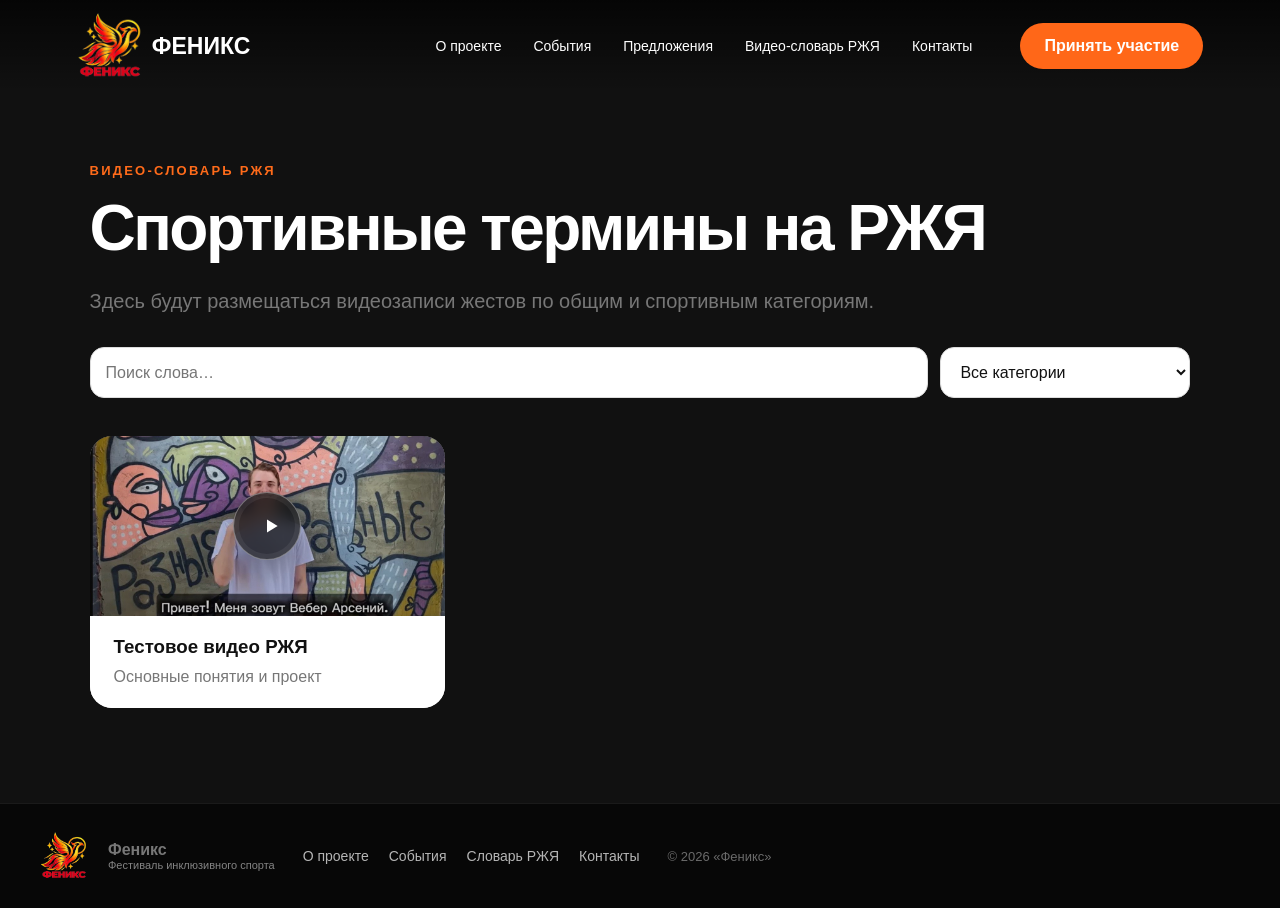
==== dictionary.html @ 5c10ca2c "Add files via upload" ====
<!doctype html>
<html lang="ru">
<head>
  <meta charset="utf-8">
  <meta name="viewport" content="width=device-width,initial-scale=1">
  <meta name="theme-color" content="#080808">
  <title>Феникс — фестиваль инклюзивного спорта</title>
  <link rel="stylesheet" href="styles.css">
</head>
<body>
<header class="site-header">
  <a class="brand" href="index.html">
    <img src="logo-phoenix.png" alt="Феникс">
    <strong>ФЕНИКС</strong>
  </a>

  <nav id="nav">
    <a href="index.html#about">О проекте</a>
    <a href="index.html#events">События</a>
    <a href="index.html#training">Предложения</a>
    <a href="#dictionary">Видео-словарь РЖЯ</a>
    <a href="index.html#contacts">Контакты</a>
  </nav>

  <a class="header-cta" href="index.html#events">Принять участие</a>
  <button id="menu" class="menu" aria-label="Меню" aria-expanded="false">☰</button>
</header>

<main id="top">
  <section id="dictionary" class="section dictionary">
    <p class="eyebrow">ВИДЕО-СЛОВАРЬ РЖЯ</p><h2>Спортивные термины на РЖЯ</h2>
    <p class="intro">Здесь будут размещаться видеозаписи жестов по общим и спортивным категориям.</p>
    <div class="filters"><input id="search" placeholder="Поиск слова…"><select id="cat"><option value="all">Все категории</option><option value="concepts">Основные понятия и проект</option><option value="questions">Вопросы, время и информация</option><option value="festival">Фестиваль, церемонии и награждение</option><option value="communication">Общение и бытовые ситуации</option><option value="team">Команда и участники</option><option value="navigation">Навигация, помещения и экипировка</option><option value="documents">Документы и правила</option><option value="competition">Соревнования и судейство</option><option value="media">Медиа</option><option value="actions">Общие спортивные действия</option><option value="basketball">Баскетбол</option><option value="volleyball">Волейбол</option><option value="football">Футбол / Футзал</option><option value="bowling">Боулинг</option><option value="flag">Знамя</option><option value="tabletennis">Настольный теннис</option><option value="lapta">Русская лапта</option><option value="chess">Шахматы</option><option value="checkers">Шашки</option></select></div>
    <div class="words">
      <article class="vk-word-card" data-word="тест видео ржя" data-cat="concepts">
        <button class="video vk-video-button has-poster"
                type="button"
                data-vk-owner="192439762"
                data-vk-video="456239210"
                aria-label="Открыть видео РЖЯ">
          <img src="vk-video-poster.jpg" alt="" class="video-poster" loading="lazy">
          <span class="video-poster-shade"></span>
          <span class="poster-play" aria-hidden="true"><svg viewBox="0 0 24 24"><path d="M9 7.2v9.6L17 12 9 7.2Z"/></svg></span>
        </button>
        <div class="word-card-body">
          <h3>Тестовое видео РЖЯ</h3>
          <p>Основные понятия и проект</p>
        </div>
      </article>
    </div>

    <div class="video-modal" id="videoModal" hidden>
      <div class="video-modal-backdrop" data-close-video></div>
      <div class="video-modal-card">
        <button class="video-close" type="button" data-close-video aria-label="Закрыть">×</button>
        <div class="video-frame-wrap" id="videoFrameWrap"></div>
        <a class="vk-external" id="vkExternal" href="#" target="_blank" rel="noopener">Открыть видео во VK →</a>
      </div>
    </div>
  </section>


</main>


<footer class="site-footer">
  <div class="footer-inner">
    <a class="footer-brand" href="index.html" aria-label="Феникс — наверх">
      <img src="logo-phoenix.png" alt="Феникс">
      <span><strong>Феникс</strong><small>Фестиваль инклюзивного спорта</small></span>
    </a>
    <nav class="footer-nav" aria-label="Навигация в подвале">
      <a href="index.html#about">О проекте</a>
      <a href="index.html#events">События</a>
      <a href="#dictionary">Словарь РЖЯ</a>
      <a href="index.html#contacts">Контакты</a>
    </nav>
    <p class="footer-copy">© 2026 «Феникс»</p>
  </div>
</footer>


<script src="script.js"></script>


</body>
</html>
---- styles.css ----
*{box-sizing:border-box}html{scroll-behavior:smooth}body{margin:0;font-family:Arial,Helvetica,sans-serif;background:#090909;color:#fff}a{color:inherit;text-decoration:none}button,input,select{font:inherit}
.site-header{position:absolute;z-index:20;top:0;left:0;right:0;height:92px;padding:0 6%;display:flex;align-items:center;gap:30px;background:linear-gradient(180deg,rgba(0,0,0,.7),transparent)}
.brand{display:flex;align-items:center;gap:9px;font-size:23px}.brand img{width:66px;height:66px;object-fit:contain}nav{margin-left:auto;display:flex;gap:32px;font-size:14px}nav a:hover{color:#ff6b1a}.header-cta{margin-left:18px;border:0;background:#ff6718;color:#fff;border-radius:999px;padding:14px 24px;font-weight:850}.menu{display:none;border:0;background:transparent;color:#fff;font-size:30px}
.hero{min-height:100vh;position:relative;padding:125px 6% 150px;background:url('https://images.unsplash.com/photo-1546519638-68e109498ffc?auto=format&fit=crop&w=2400&q=88') center/cover no-repeat;overflow:hidden;display:flex;align-items:center}
.hero-overlay{position:absolute;inset:0;background:linear-gradient(90deg,rgba(0,0,0,.90) 0%,rgba(0,0,0,.72) 44%,rgba(0,0,0,.38) 100%),linear-gradient(0deg,rgba(0,0,0,.58),transparent 46%)}
.hero-inner{position:relative;z-index:2;width:100%;display:grid;grid-template-columns:minmax(0,1.04fr) minmax(380px,.96fr);gap:36px;align-items:center}
.hero-copy{max-width:720px}.eyebrow{color:#ff6b1a;font-size:13px;letter-spacing:.17em;font-weight:900}h1{font-size:clamp(58px,6.5vw,105px);line-height:.88;letter-spacing:-.055em;margin:24px 0}h1 span{color:#ff6718}.lead{font-size:20px;line-height:1.55;max-width:650px;color:#f0f0f0}
.actions{display:flex;gap:16px;flex-wrap:wrap;margin-top:30px}.btn{border-radius:999px;padding:16px 28px;font-weight:850;cursor:pointer}.primary{border:0;background:#ff6718;color:#fff}.outline{border:1px solid rgba(255,255,255,.78)}
.hero-logo-wrap{display:flex;align-items:center;justify-content:center}.hero-logo{width:min(100%,590px);max-height:520px;object-fit:contain;filter:drop-shadow(0 10px 30px rgba(255,93,0,.18))}
.features{position:absolute;z-index:3;left:6%;right:6%;bottom:38px;padding-top:20px;border-top:1px solid rgba(255,255,255,.25);display:grid;grid-template-columns:repeat(4,1fr)}.features a{display:flex;flex-direction:column;align-items:center;gap:5px;border-right:1px solid rgba(255,255,255,.22)}.features a:last-child{border:0}.features b{font-size:26px}.features strong{font-size:14px}.features small{font-size:11px;color:#aaa}.scroll-down{position:absolute;z-index:4;bottom:7px;left:50%;transform:translateX(-50%);display:flex;align-items:center;gap:5px;color:#bbb;font-size:11px}
.section{padding:95px 7%}.light{background:#fff;color:#111}.dark,.dictionary{background:#111}.section h2{font-size:clamp(40px,5vw,70px);letter-spacing:-.04em;margin:10px 0 20px}.intro{font-size:20px;line-height:1.6;color:#777;max-width:850px}
.cards,.words{display:grid;grid-template-columns:repeat(3,1fr);gap:18px;margin-top:38px}.cards article{padding:28px;border-radius:22px;background:#f4f4f4}.cards i{font-style:normal;color:#ff6718;font-weight:900}.cards p{color:#666}
.event{padding:30px;border:1px solid #333;border-radius:24px;display:flex;justify-content:space-between;align-items:end}.event p{color:#aaa}.event button{border:0;background:none;color:#ff6718;font-weight:900}
.sports{display:flex;flex-wrap:wrap;gap:10px;margin:30px 0}.sports span{padding:12px 16px;border-radius:999px;border:1px solid #ddd;background:#f4f4f4;font-weight:700}
.filters{display:grid;grid-template-columns:1fr 250px;gap:12px;margin:30px 0}.filters input,.filters select,dialog input,dialog select{width:100%;padding:15px;border:1px solid #ddd;border-radius:14px;background:#fff;color:#111}
.words article{overflow:hidden;border-radius:22px;background:#fff;color:#111}.video{height:180px;background:linear-gradient(145deg,#222,#444);display:flex;flex-direction:column;align-items:center;justify-content:center;color:#fff;font-size:35px}.video small{font-size:12px;color:#bbb}.words h3,.words p{margin-left:20px}.words p{color:#777}
footer{padding:25px 7%;display:flex;align-items:center;gap:10px}footer img{width:55px;height:55px;object-fit:contain}footer span{margin-left:10px;color:#777}
dialog{width:min(580px,calc(100% - 25px));padding:0;border:0;border-radius:25px}dialog::backdrop{background:rgba(0,0,0,.75)}dialog form{position:relative;padding:30px;color:#111}dialog h2{font-size:38px}dialog label{display:grid;gap:7px;margin:15px 0;font-weight:bold}#close{position:absolute;right:20px;top:18px;width:40px;height:40px;border:0;border-radius:50%;font-size:24px}.note{display:block;margin-top:12px;color:#777}
@media(max-width:1050px){nav{gap:20px}.header-cta{display:none}.hero-inner{grid-template-columns:1fr .82fr}}
@media(max-width:850px){.site-header{height:78px;padding:0 20px;background:rgba(5,5,5,.72);backdrop-filter:blur(10px)}.brand strong{display:none}.brand img{width:60px;height:60px}.menu{display:block;margin-left:auto}nav{display:none;position:absolute;top:78px;left:16px;right:16px;margin:0;padding:20px;border:1px solid #333;border-radius:18px;background:rgba(8,8,8,.98);flex-direction:column;gap:20px}nav.open{display:flex}.hero{min-height:100svh;padding:112px 20px 175px;background-position:63% center}.hero-overlay{background:linear-gradient(180deg,rgba(0,0,0,.42),rgba(0,0,0,.78) 52%,#050505 100%)}.hero-inner{grid-template-columns:1fr}.hero-logo-wrap{position:absolute;right:-80px;top:80px;width:320px;opacity:.28;z-index:-1}.hero-logo{width:100%;max-height:none}.hero-copy{max-width:none}h1{font-size:clamp(48px,15vw,70px)}.lead{font-size:17px}.actions{flex-direction:column}.actions>*{width:100%;text-align:center}.features{left:20px;right:20px;bottom:28px}.features b{font-size:20px}.features strong{font-size:10px}.features small{display:none}.scroll-down{display:none}.section{padding:70px 20px}.section h2{font-size:40px}.cards,.words,.filters{grid-template-columns:1fr}.event{align-items:start;flex-direction:column;gap:20px}footer{padding:20px}footer span{display:none}}
@media(max-width:430px){.hero{padding-bottom:155px}h1{font-size:52px}.eyebrow{font-size:11px}.hero-logo-wrap{right:-105px;top:95px;width:300px}}

/* V6 visual refinements */
@media (min-width:851px){
  .hero{background-position:center 58%}
  .hero-logo{width:min(100%,540px);max-height:500px}
  .hero-copy{padding-top:10px}
}
@media (max-width:850px){
  .hero{background-position:50% center}
  .hero-logo-wrap{
    right:-58px;
    top:185px;
    width:235px;
    opacity:.18;
  }
  .hero-copy{position:relative;z-index:2}
  .lead{max-width:92%}
}
@media (max-width:430px){
  .hero-logo-wrap{
    right:-72px;
    top:205px;
    width:220px;
    opacity:.16;
  }
}

.form-status{min-height:22px;margin:12px 0 0;font-weight:700;color:#2e7d32}
#submitButton:disabled{opacity:.7;cursor:wait}

/* V8 — VK Видео */
.vk-video-button{width:100%;border:0;cursor:pointer}
.vk-video-button:hover .play{transform:scale(1.12)}
.play{transition:.2s ease}
.placeholder{cursor:default}
.video-modal[hidden]{display:none}
.video-modal{position:fixed;inset:0;z-index:1000;display:flex;align-items:center;justify-content:center;padding:20px}
.video-modal-backdrop{position:absolute;inset:0;background:rgba(0,0,0,.84);backdrop-filter:blur(5px)}
.video-modal-card{position:relative;z-index:1;width:min(960px,100%);background:#0b0b0b;border:1px solid #333;border-radius:24px;padding:18px;box-shadow:0 30px 100px rgba(0,0,0,.5)}
.video-close{position:absolute;right:10px;top:-52px;width:42px;height:42px;border:0;border-radius:50%;background:#fff;color:#111;font-size:27px;cursor:pointer}
.video-frame-wrap{width:100%;aspect-ratio:16/9;background:#000;border-radius:15px;overflow:hidden}
.video-frame-wrap iframe{width:100%;height:100%;border:0;display:block}
.vk-external{display:block;margin-top:14px;text-align:center;color:#ff7024;font-weight:800}
@media(max-width:600px){
  .video-modal{padding:10px}
  .video-modal-card{padding:10px;border-radius:18px}
  .video-close{top:-48px;right:4px}
}


/* V9 — живое превью карточки и более компактный VK-плеер */
.words{align-items:start}
.vk-word-card{overflow:hidden}
.vk-video-button.has-poster{
  position:relative;
  display:block;
  padding:0;
  aspect-ratio:16/9;
  overflow:hidden;
  background:#111;
}
.video-poster{
  position:absolute;
  inset:0;
  width:100%;
  height:100%;
  object-fit:cover;
  display:block;
  transition:transform .3s ease, filter .3s ease;
}
.video-poster-shade{
  position:absolute;
  inset:0;
  background:linear-gradient(180deg,rgba(0,0,0,.04),rgba(0,0,0,.20));
}
.poster-play{
  position:absolute;
  left:50%;
  top:50%;
  transform:translate(-50%,-50%);
  display:grid;
  place-items:center;
  width:72px;
  height:72px;
  border-radius:50%;
  background:rgba(255,255,255,.92);
  color:#111;
  font-size:28px;
  line-height:1;
  padding-left:4px;
  box-shadow:0 12px 35px rgba(0,0,0,.3);
  transition:transform .2s ease, background .2s ease;
}
.vk-video-button:hover .video-poster{transform:scale(1.025);filter:brightness(.92)}
.vk-video-button:hover .poster-play{transform:translate(-50%,-50%) scale(1.08);background:#fff}
.word-card-body{background:#fff;padding:20px 24px 22px}
.word-card-body h3{margin:0 0 10px}
.word-card-body p{margin:0}

.video-modal{padding:16px}
.video-modal-card{
  width:min(980px,calc(100vw - 32px));
  padding:14px;
  border-radius:22px;
}
.video-frame-wrap{border-radius:14px}
.video-close{right:0;top:-52px}

@media(max-width:600px){
  .words{grid-template-columns:1fr}
  .poster-play{width:58px;height:58px;font-size:23px}
  .word-card-body{padding:18px 20px 20px}
  .video-modal{
    align-items:center;
    padding:12px;
  }
  .video-modal-card{
    width:100%;
    padding:9px;
    border-radius:18px;
  }
  .video-close{
    top:-50px;
    right:0;
    width:44px;
    height:44px;
  }
  .vk-external{
    margin-top:10px;
    padding:4px 0 2px;
    font-size:16px;
  }
}

/* V10 — события */
.event-grid{display:grid;grid-template-columns:repeat(3,minmax(0,1fr));gap:20px;margin-top:34px}
.event-card{display:flex;flex-direction:column;padding:24px;border:1px solid rgba(255,255,255,.13);border-radius:22px;background:linear-gradient(145deg,rgba(255,255,255,.075),rgba(255,255,255,.025))}
.event-top{display:flex;justify-content:space-between;gap:12px;margin-bottom:22px}.event-sport{font-weight:800}
.event-status{padding:7px 10px;border-radius:999px;font-size:12px;font-weight:800;white-space:nowrap}
.is-open{background:rgba(63,196,112,.16);color:#7be3a0}.is-soon{background:rgba(255,112,36,.13);color:#ff8c4e}
.event-card h3{margin:0 0 18px;font-size:24px}.event-meta{display:grid;gap:10px;margin-bottom:18px;color:rgba(255,255,255,.84)}
.event-note{margin:0 0 24px;color:rgba(255,255,255,.62);line-height:1.55}.event-card .btn{margin-top:auto;width:100%;justify-content:center}
.event-disabled{opacity:.55;cursor:not-allowed;border:1px solid rgba(255,255,255,.2);background:rgba(255,255,255,.06);color:#fff}
@media(max-width:900px){.event-grid{grid-template-columns:1fr}}
@media(max-width:600px){.event-grid{gap:14px;margin-top:24px}.event-card{padding:20px;border-radius:18px}.event-card h3{font-size:22px}}


/* V11 — Контакты и подвал */
.contacts-section{
  padding:90px max(24px,calc((100vw - 1200px)/2));
  background:linear-gradient(180deg,#0a0a0a,#111);
  border-top:1px solid rgba(255,255,255,.08);
}
.contacts-shell{
  display:grid;
  grid-template-columns:minmax(0,.85fr) minmax(420px,1.15fr);
  gap:70px;
  align-items:start;
}
.contacts-copy h2{margin:10px 0 18px;font-size:clamp(38px,5vw,64px);line-height:1}
.contacts-copy p{max-width:570px;color:rgba(255,255,255,.65);line-height:1.65;font-size:17px}
.contact-links{display:grid;gap:12px}
.contact-card{
  display:grid;
  grid-template-columns:54px 1fr auto;
  gap:16px;
  align-items:center;
  padding:18px;
  color:#fff;
  text-decoration:none;
  border:1px solid rgba(255,255,255,.12);
  border-radius:18px;
  background:rgba(255,255,255,.045);
  transition:transform .2s ease,border-color .2s ease,background .2s ease;
}
.contact-card:hover{transform:translateY(-2px);border-color:rgba(255,112,36,.65);background:rgba(255,112,36,.07)}
.contact-icon{
  width:54px;height:54px;display:grid;place-items:center;
  border-radius:14px;background:#ff7024;color:#111;font-weight:900;
}
.contact-card strong,.contact-card small{display:block}
.contact-card strong{font-size:18px;margin-bottom:4px}
.contact-card small{color:rgba(255,255,255,.58);font-size:14px}
.contact-card b{font-size:25px;color:#ff7024}
.site-footer{padding:28px max(24px,calc((100vw - 1200px)/2));background:#070707;border-top:1px solid rgba(255,255,255,.08)}
.footer-inner{display:flex;align-items:center;gap:28px}
.footer-brand{display:flex;align-items:center;gap:10px;color:#fff;text-decoration:none;margin-right:auto}
.footer-brand img{width:48px;height:48px;object-fit:contain}
.footer-brand strong,.footer-brand small{display:block}
.footer-brand small{font-size:11px;color:rgba(255,255,255,.5)}
.footer-nav{display:flex;gap:20px}
.footer-nav a{color:rgba(255,255,255,.7);text-decoration:none;font-size:14px}
.footer-nav a:hover{color:#ff7024}
.footer-copy{margin:0;color:rgba(255,255,255,.4);font-size:13px}
@media(max-width:850px){
  .contacts-section{padding-top:65px;padding-bottom:65px}
  .contacts-shell{grid-template-columns:1fr;gap:32px}
  .footer-inner{flex-direction:column;align-items:flex-start}
  .footer-brand{margin-right:0}
  .footer-nav{flex-wrap:wrap}
}
@media(max-width:520px){
  .contacts-section{padding-left:18px;padding-right:18px}
  .contact-card{grid-template-columns:48px 1fr auto;padding:15px;gap:12px}
  .contact-icon{width:48px;height:48px}
  .contact-card small{font-size:12px;overflow-wrap:anywhere}
  .site-footer{padding-left:18px;padding-right:18px}
}


/* V12 — согласие на обработку данных */
.consent-row{
  display:flex;
  align-items:flex-start;
  gap:11px;
  margin:4px 0 16px;
  color:rgba(255,255,255,.68);
  font-size:13px;
  line-height:1.45;
  cursor:pointer;
}
.consent-row input{
  flex:0 0 auto;
  width:18px;
  height:18px;
  margin-top:1px;
  accent-color:#ff7024;
}
#submitButton:disabled,
form button[type="submit"]:disabled{
  opacity:.42;
  cursor:not-allowed;
  filter:saturate(.45);
}


/* V13 — подробное согласие */
.consent-block{margin:4px 0 17px}
.consent-block .consent-row{margin-bottom:8px}
.consent-link{
  margin-left:29px;padding:0;border:0;background:none;color:#ff7a31;
  font:inherit;font-size:13px;font-weight:800;text-decoration:underline;
  text-underline-offset:3px;cursor:pointer;text-align:left;
}
.consent-link:hover{color:#ff9a62}
.consent-dialog{
  width:min(760px,calc(100% - 28px));max-height:88vh;padding:0;
  border:1px solid rgba(255,255,255,.15);border-radius:24px;
  background:#101010;color:#fff;box-shadow:0 30px 100px rgba(0,0,0,.65);
}
.consent-dialog::backdrop{background:rgba(0,0,0,.82);backdrop-filter:blur(5px)}
.consent-dialog-inner{padding:28px}
.consent-dialog-head{display:flex;align-items:flex-start;justify-content:space-between;gap:20px}
.consent-dialog-head h2{margin:8px 0 20px;font-size:clamp(26px,4vw,40px);line-height:1.08}
.consent-dialog-close{
  flex:0 0 auto;width:42px;height:42px;border:1px solid rgba(255,255,255,.16);
  border-radius:50%;background:rgba(255,255,255,.06);color:#fff;font-size:27px;cursor:pointer
}
.consent-text{max-height:55vh;overflow:auto;padding-right:8px;color:rgba(255,255,255,.73);line-height:1.6}
.consent-text h3{margin:22px 0 7px;color:#fff;font-size:17px}
.consent-text p{margin:0 0 12px}
.consent-text a{color:#ff7a31}
.consent-warning{margin-top:22px!important;padding:15px;border:1px solid rgba(255,112,36,.3);border-radius:14px;background:rgba(255,112,36,.08)}
.consent-understood{width:100%;margin-top:20px;justify-content:center}
@media(max-width:600px){
  .consent-dialog{max-height:92vh;border-radius:18px}
  .consent-dialog-inner{padding:20px 17px}
  .consent-text{max-height:58vh}
  .consent-link{margin-left:29px}
}

.project-team{position:relative;overflow:hidden;margin:72px calc(50% - 50vw) -80px;padding:78px max(24px,calc((100vw - 1180px)/2)) 88px;color:#fff;background:radial-gradient(circle at 14% 8%,rgba(255,111,31,.15),transparent 29%),radial-gradient(circle at 92% 90%,rgba(190,48,0,.10),transparent 31%),linear-gradient(135deg,#050505 0%,#0d0b0a 52%,#050505 100%);border-top:1px solid rgba(255,255,255,.07)}
.project-team:before{content:"";position:absolute;inset:0;pointer-events:none;opacity:.22;background-image:linear-gradient(rgba(255,255,255,.018) 1px,transparent 1px),linear-gradient(90deg,rgba(255,255,255,.014) 1px,transparent 1px);background-size:56px 56px}
.team-title,.team-grid{position:relative;z-index:1}.team-title{margin-bottom:34px}.team-title h2{margin:8px 0 0;color:#fff;font-size:clamp(34px,5vw,58px);line-height:1.02}
.team-grid{display:grid;grid-template-columns:repeat(3,minmax(0,1fr));gap:22px}.team-card{overflow:hidden;border:1px solid rgba(255,255,255,.11);border-radius:23px;background:rgba(255,255,255,.04);box-shadow:0 22px 60px rgba(0,0,0,.28);transition:.25s}.team-card:hover{transform:translateY(-5px);border-color:rgba(255,111,31,.48)}
.team-photo{aspect-ratio:4/5;overflow:hidden;background:#151515}.team-photo img{width:100%;height:100%;display:block;object-fit:cover}.team-card:nth-child(1) img{object-position:center 44%}.team-card:nth-child(2) img{object-position:center 38%}.team-card:nth-child(3) img{object-position:center 30%}
.team-info{padding:21px 21px 24px}.team-info h3{margin:0 0 7px;color:#fff;font-size:23px}.team-info p{margin:0;color:rgba(255,255,255,.63);line-height:1.45}
.consent-document-link{color:#ff762b;font-weight:800;text-decoration:underline;text-underline-offset:3px}
@media(max-width:800px){.team-grid{grid-template-columns:1fr 1fr}.team-card:last-child{grid-column:1/-1;max-width:calc(50% - 11px)}}
@media(max-width:600px){.project-team{margin-top:54px;padding:58px 18px 66px}.team-grid{grid-template-columns:1fr;gap:17px}.team-card:last-child{grid-column:auto;max-width:none}.team-photo{aspect-ratio:4/4.8}}


/* V15 — обновление проекта */
.about-v15{padding-bottom:0}
.about-head{display:grid;grid-template-columns:1.1fr .9fr;gap:50px;align-items:end;margin-bottom:42px}
.about-head h2{margin-bottom:0}
.about-head .intro{margin:0}
.about-story{display:grid;grid-template-columns:repeat(2,1fr);gap:16px}
.about-story article{padding:28px;border:1px solid #e8e8e8;border-radius:22px;background:#fff}
.about-story article>span{display:inline-flex;align-items:center;justify-content:center;width:38px;height:38px;border-radius:12px;background:#111;color:#ff762b;font-weight:900;font-size:13px}
.about-story h3{margin:18px 0 8px;font-size:22px}.about-story p{margin:0;color:#666;line-height:1.6}

/* hero feature cards */
.features-v15 a{position:relative;overflow:hidden;display:grid;grid-template-columns:48px 1fr;grid-template-rows:auto auto;column-gap:13px;align-items:center}
.features-v15 a:after{content:"";position:absolute;inset:auto -20px -45px auto;width:100px;height:100px;border-radius:50%;background:rgba(255,112,36,.10);filter:blur(2px)}
.features-v15 .feature-icon{grid-row:1/3;width:46px;height:46px;display:grid;place-items:center;border-radius:15px;background:linear-gradient(145deg,rgba(255,126,55,.22),rgba(255,255,255,.05));border:1px solid rgba(255,135,68,.28);box-shadow:inset 0 1px rgba(255,255,255,.08)}
.features-v15 .feature-icon svg{width:25px;height:25px;fill:none;stroke:#ff7a31;stroke-width:1.8;stroke-linecap:round;stroke-linejoin:round}
.features-v15 a strong,.features-v15 a small{position:relative;z-index:1}

/* feedback */
.feedback-section{background:#f6f6f4}
.feedback-form{max-width:850px;margin-top:34px;padding:30px;border-radius:24px;background:#fff;border:1px solid #e7e7e4;box-shadow:0 18px 55px rgba(0,0,0,.06)}
.feedback-form label{display:block;margin-bottom:17px}.feedback-form label>span{display:block;margin-bottom:8px;font-size:13px;font-weight:800;color:#333}
.feedback-grid{display:grid;grid-template-columns:1fr 1fr;gap:16px}
.feedback-form input,.feedback-form select,.feedback-form textarea{width:100%;box-sizing:border-box;border:1px solid #ddd;border-radius:13px;padding:14px 15px;background:#fafafa;font:inherit;color:#111;outline:none}
.feedback-form input:focus,.feedback-form select:focus,.feedback-form textarea:focus{border-color:#ff762b;box-shadow:0 0 0 3px rgba(255,118,43,.10)}
.feedback-form textarea{resize:vertical}.feedback-status{min-height:20px;margin:12px 0 0;color:#666;font-size:13px}

/* dictionary filter + play */
.dictionary .filters select{max-width:360px}
.poster-play{width:68px!important;height:68px!important;border-radius:50%!important;display:grid!important;place-items:center!important;background:rgba(10,10,10,.72)!important;border:1px solid rgba(255,255,255,.38)!important;box-shadow:0 12px 34px rgba(0,0,0,.35),inset 0 0 0 5px rgba(255,255,255,.06)!important;backdrop-filter:blur(8px);transition:.22s!important}
.poster-play svg{width:32px;height:32px;fill:#fff;transform:translateX(2px)}
.vk-video-button:hover .poster-play{transform:translate(-50%,-50%) scale(1.08)!important;background:#ff7024!important;border-color:#ff9c67!important}

/* V15 mobile */
@media(max-width:700px){
 .about-head{grid-template-columns:1fr;gap:16px}.about-story{grid-template-columns:1fr}
 .feedback-grid{grid-template-columns:1fr;gap:0}.feedback-form{padding:20px}
 .features-v15 a{grid-template-columns:42px 1fr;column-gap:10px}.features-v15 .feature-icon{width:40px;height:40px;border-radius:13px}.features-v15 .feature-icon svg{width:22px;height:22px}
}


/* =========================================================
   V16 — полноценная мобильная адаптация
   Desktop-стили выше сохраняются без изменений.
   ========================================================= */

html,body{max-width:100%;overflow-x:hidden}
img,video,iframe{max-width:100%}

@media (max-width: 720px){
  /* Шапка */
  .site-header{
    height:76px;
    padding:0 18px;
    display:flex;
    align-items:center;
    justify-content:space-between;
    background:rgba(5,5,5,.88);
    backdrop-filter:blur(14px);
    -webkit-backdrop-filter:blur(14px);
  }
  .brand{gap:8px;position:relative;z-index:102}
  .brand img{width:62px;height:62px;object-fit:contain}
  .brand strong{display:none}
  .header-cta{display:none}
  .menu{
    position:relative;z-index:103;
    width:46px;height:46px;
    display:grid;place-items:center;
    padding:0;margin:0;
    border:1px solid rgba(255,255,255,.14);
    border-radius:14px;
    background:rgba(255,255,255,.06);
    color:#fff;font-size:27px;line-height:1;
  }

  /* Меню больше не перекрывает hero */
  #nav{
    position:fixed;
    top:76px;left:12px;right:12px;
    width:auto;height:auto;
    padding:12px;
    display:flex;flex-direction:column;gap:3px;
    border:1px solid rgba(255,255,255,.13);
    border-radius:18px;
    background:rgba(9,9,9,.97);
    box-shadow:0 24px 70px rgba(0,0,0,.55);
    transform:translateY(-12px);
    opacity:0;visibility:hidden;pointer-events:none;
    transition:.22s ease;
    z-index:101;
  }
  #nav.open{transform:translateY(0);opacity:1;visibility:visible;pointer-events:auto}
  #nav a{
    display:block;width:100%;
    padding:13px 14px;
    border-radius:11px;
    color:rgba(255,255,255,.88);
    font-size:16px;line-height:1.2;
  }
  #nav a:hover{background:rgba(255,112,36,.10);color:#fff}

  /* Первый экран */
  .hero{
    min-height:auto!important;
    height:auto!important;
    padding:76px 0 0!important;
    display:block;
  }
  .hero-inner{
    min-height:0!important;
    height:auto!important;
    padding:54px 20px 40px!important;
    display:block!important;
  }
  .hero-copy{width:100%!important;max-width:none!important;position:relative;z-index:3}
  .hero-copy .eyebrow{
    margin-bottom:16px;
    font-size:11px!important;
    line-height:1.35;
    letter-spacing:.20em!important;
  }
  .hero h1{
    margin:0 0 22px!important;
    font-size:clamp(47px,13vw,62px)!important;
    line-height:.92!important;
    letter-spacing:-.045em!important;
    max-width:100%;
    overflow-wrap:normal;
    word-break:normal;
  }
  .hero .lead{
    max-width:540px!important;
    margin:0 0 28px!important;
    font-size:17px!important;
    line-height:1.55!important;
  }
  .hero .actions{
    display:grid!important;
    grid-template-columns:1fr!important;
    gap:11px!important;
    width:100%;
  }
  .hero .actions .btn{
    width:100%!important;
    min-height:54px;
    padding:14px 16px!important;
    display:flex;align-items:center;justify-content:center;
    box-sizing:border-box;
    border-radius:17px!important;
    font-size:15px!important;
    text-align:center;
  }

  /* Декоративный второй логотип не мешает контенту */
  .hero-logo-wrap{
    display:none!important;
  }

  /* Карточки первого экрана: 2x2 */
  .features,
  .features-v15{
    position:relative!important;
    left:auto!important;right:auto!important;bottom:auto!important;
    width:auto!important;
    margin:0!important;
    padding:18px 16px 28px!important;
    display:grid!important;
    grid-template-columns:repeat(2,minmax(0,1fr))!important;
    gap:10px!important;
    background:#080808;
    border-top:1px solid rgba(255,255,255,.10);
  }
  .features-v15 a{
    min-width:0!important;
    min-height:104px!important;
    padding:15px 12px!important;
    box-sizing:border-box;
    display:grid!important;
    grid-template-columns:38px minmax(0,1fr)!important;
    grid-template-rows:auto auto!important;
    column-gap:9px!important;
    border:1px solid rgba(255,255,255,.10)!important;
    border-radius:17px!important;
    background:linear-gradient(145deg,rgba(255,113,37,.11),rgba(255,255,255,.025))!important;
  }
  .features-v15 .feature-icon{
    width:38px!important;height:38px!important;border-radius:12px!important;
  }
  .features-v15 .feature-icon svg{width:20px!important;height:20px!important}
  .features-v15 a strong{
    min-width:0;
    font-size:13px!important;
    line-height:1.15!important;
    white-space:normal!important;
    overflow-wrap:anywhere;
  }
  .features-v15 a small{
    min-width:0;
    font-size:10px!important;
    line-height:1.25!important;
    white-space:normal!important;
    overflow-wrap:anywhere;
  }
  .scroll-down{display:none!important}

  /* Общие секции */
  .section{
    padding-left:18px!important;
    padding-right:18px!important;
  }
  .section h2{font-size:clamp(32px,9vw,44px)!important;line-height:1.05!important}
  .section-head{display:block!important}
  .section-head>p{margin-top:12px!important;max-width:none!important}

  /* О проекте */
  .about-v15{padding-top:64px!important}
  .about-head{display:block!important;margin-bottom:28px!important}
  .about-head .intro{margin-top:16px!important;font-size:16px!important;line-height:1.6!important}
  .about-story{grid-template-columns:1fr!important;gap:12px!important}
  .about-story article{padding:21px!important;border-radius:18px!important}
  .about-story h3{font-size:20px!important}

  /* Команда */
  .project-team{
    margin:52px -18px -80px!important;
    padding:54px 18px 64px!important;
  }
  .team-title{margin-bottom:25px!important}
  .team-grid{grid-template-columns:1fr!important;gap:16px!important}
  .team-card,.team-card:last-child{grid-column:auto!important;max-width:none!important}
  .team-photo{aspect-ratio:4/4.65!important}
  .team-info{padding:18px!important}

  /* События */
  .event-grid{grid-template-columns:1fr!important;gap:14px!important}
  .event-card{padding:20px!important;border-radius:19px!important}
  .event-top{gap:8px!important;align-items:flex-start!important;flex-wrap:wrap!important}
  .event-meta{display:flex!important;flex-direction:column!important;gap:7px!important}
  .event-card .btn{width:100%!important;justify-content:center!important}

  /* Предложения */
  .feedback-form{padding:19px!important;border-radius:18px!important}
  .feedback-grid{grid-template-columns:1fr!important;gap:0!important}
  .feedback-form input,.feedback-form select,.feedback-form textarea{
    font-size:16px!important; /* iOS: без автоматического zoom */
  }
  .feedback-form .btn{width:100%!important;justify-content:center!important}

  /* Словарь */
  .dictionary .filters{
    display:grid!important;
    grid-template-columns:1fr!important;
    gap:10px!important;
  }
  .dictionary .filters input,.dictionary .filters select{
    width:100%!important;max-width:none!important;
    box-sizing:border-box;
    font-size:16px!important;
  }
  .words{grid-template-columns:1fr!important}
  .vk-word-card{width:100%!important;min-width:0!important}
  .poster-play{width:58px!important;height:58px!important}
  .poster-play svg{width:27px!important;height:27px!important}

  /* Контакты / футер / диалог */
  .contact-grid{grid-template-columns:1fr!important}
  dialog#dialog{
    width:calc(100% - 24px)!important;
    max-width:520px!important;
    max-height:88dvh!important;
    margin:auto!important;
    border-radius:20px!important;
  }
  dialog#dialog form{max-height:82dvh;overflow:auto}
  dialog#dialog input,dialog#dialog select{font-size:16px!important}
}

/* Очень узкие телефоны */
@media (max-width: 390px){
  .hero-inner{padding-left:17px!important;padding-right:17px!important}
  .hero h1{font-size:45px!important}
  .features,.features-v15{padding-left:12px!important;padding-right:12px!important;gap:8px!important}
  .features-v15 a{padding:13px 9px!important;grid-template-columns:34px minmax(0,1fr)!important;column-gap:7px!important}
  .features-v15 .feature-icon{width:34px!important;height:34px!important}
  .features-v15 a strong{font-size:12px!important}
  .features-v15 a small{font-size:9px!important}
}

/* V17 — desktop-first cleanup */
@media (min-width: 721px) {
  .hero { min-height: 760px; }
  .hero-inner { min-height: 690px; }
  .hero .scroll-down { bottom: 24px; }
}
.header-cta { text-decoration:none; display:inline-flex; align-items:center; justify-content:center; }
.selected-event { margin: 0 0 22px; padding: 16px 18px; border: 1px solid rgba(255,122,31,.28); border-radius: 14px; background: rgba(255,122,31,.08); }
.selected-event strong { display:block; font-size:18px; margin-bottom:6px; }
.selected-event span { display:block; opacity:.72; font-size:14px; }
.dictionary { min-height: calc(100vh - 180px); padding-top: 150px; }
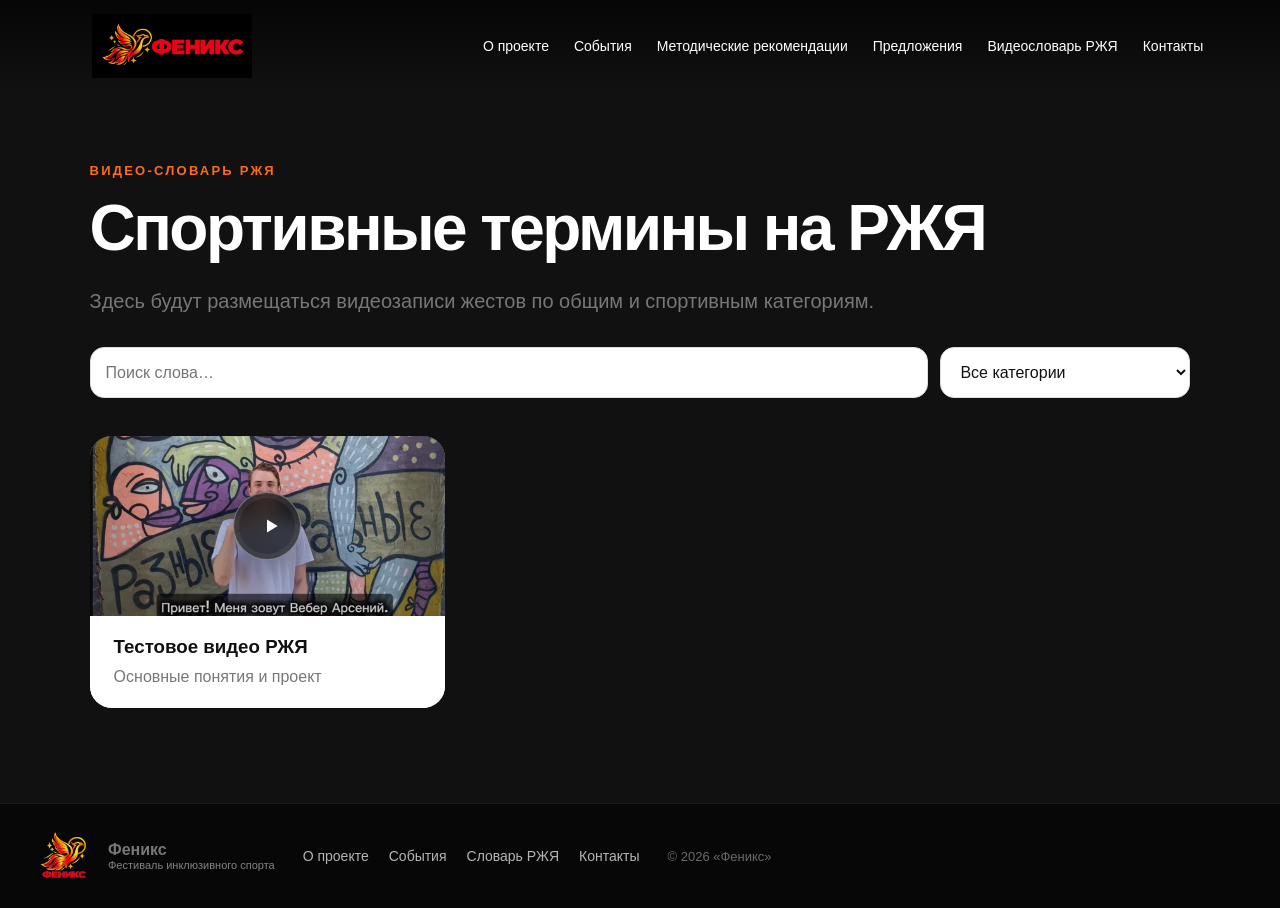
==== commit b4074f42: "Add files via upload" ====
--- a/dictionary.html
+++ b/dictionary.html
@@ -9,20 +9,16 @@
 </head>
 <body>
 <header class="site-header">
-  <a class="brand" href="index.html">
-    <img src="logo-phoenix.png" alt="Феникс">
-    <strong>ФЕНИКС</strong>
-  </a>
+  <a class="brand brand-wordmark" href="index.html"><img src="phoenix-wordmark.jpg" alt="Феникс"></a>
 
   <nav id="nav">
     <a href="index.html#about">О проекте</a>
     <a href="index.html#events">События</a>
+    <a href="index.html#methodical">Методические рекомендации</a>
     <a href="index.html#training">Предложения</a>
-    <a href="#dictionary">Видео-словарь РЖЯ</a>
+    <a href="#dictionary">Видеословарь РЖЯ</a>
     <a href="index.html#contacts">Контакты</a>
   </nav>
-
-  <a class="header-cta" href="index.html#events">Принять участие</a>
   <button id="menu" class="menu" aria-label="Меню" aria-expanded="false">☰</button>
 </header>
 
--- a/styles.css
+++ b/styles.css
@@ -349,6 +349,21 @@
 html,body{max-width:100%;overflow-x:hidden}
 img,video,iframe{max-width:100%}
 
+
+/* V19 desktop hero: local wide background, no oversized decorative logo */
+@media (min-width: 721px){
+  .hero{
+    min-height:100vh;
+    background-image:url('hero-sports-bg.png')!important;
+    background-size:cover!important;
+    background-position:center center!important;
+    background-repeat:no-repeat!important;
+  }
+  .hero-inner{display:block!important;max-width:1200px;margin:0 auto;width:100%;}
+  .hero-copy{max-width:690px;}
+  .hero-logo-wrap{display:none!important;}
+}
+
 @media (max-width: 720px){
   /* Шапка */
   .site-header{
@@ -600,3 +615,282 @@
 .selected-event strong { display:block; font-size:18px; margin-bottom:6px; }
 .selected-event span { display:block; opacity:.72; font-size:14px; }
 .dictionary { min-height: calc(100vh - 180px); padding-top: 150px; }
+
+/* ===== V21 DESKTOP: rebuilt About section as real HTML/CSS, not a banner image ===== */
+@media (min-width: 721px){
+  .hero{position:relative;margin-bottom:0!important;}
+  .hero:after{
+    content:"";position:absolute;left:0;right:0;bottom:-1px;height:170px;z-index:1;pointer-events:none;
+    background:linear-gradient(to bottom,rgba(8,7,6,0) 0%,rgba(12,10,8,.42) 38%,#17120e 100%);
+  }
+  .hero .scroll-down{z-index:3}
+
+  .about-v15{
+    position:relative;overflow:hidden;margin:0!important;padding:150px max(6%,calc((100vw - 1180px)/2)) 0!important;
+    background:
+      linear-gradient(to bottom,#17120e 0,#2a1b12 78px,rgba(248,239,229,.92) 250px,#fff9f2 390px,#fffaf5 100%)!important;
+    color:#111;
+  }
+  .about-v15:before{
+    content:"";position:absolute;left:0;right:0;top:0;height:285px;pointer-events:none;opacity:.42;
+    background-image:linear-gradient(to bottom,rgba(9,8,7,.16),rgba(255,249,242,.96)),url('hero-sports-bg.png');
+    background-size:cover;background-position:center bottom;filter:blur(1px);
+  }
+  .about-v15:after{
+    content:"";position:absolute;left:-5%;right:-5%;top:205px;height:150px;background:#fff9f2;
+    border-radius:50% 50% 0 0 / 48% 48% 0 0;transform:rotate(-1.2deg);pointer-events:none;
+  }
+  .about-head,.about-story,.project-team{position:relative;z-index:2}
+  .about-head{display:grid!important;grid-template-columns:minmax(0,1.12fr) minmax(360px,.88fr)!important;gap:70px!important;align-items:end!important;margin:0 0 54px!important;padding-top:110px}
+  .about-head h2{font-size:clamp(56px,5.2vw,82px)!important;line-height:.96!important;letter-spacing:-.055em!important;max-width:780px;margin:12px 0 0!important;color:#111!important}
+  .about-head h2 em{font-style:normal;color:#ff651c}
+  .about-head .intro{font-size:19px!important;line-height:1.65!important;color:#5e5a56!important;margin:0 0 8px!important;max-width:510px}
+
+  .about-story{display:grid!important;grid-template-columns:repeat(4,minmax(0,1fr))!important;gap:0!important;margin:0!important;padding:30px 0 92px;border-top:1px solid rgba(40,30,20,.14)}
+  .about-story article{position:relative;padding:30px 30px 20px!important;border:0!important;border-radius:0!important;background:transparent!important;min-height:250px}
+  .about-story article+article{border-left:1px solid rgba(40,30,20,.13)!important}
+  .about-story article>span{width:auto!important;height:auto!important;background:none!important;color:#ff651c!important;font-size:38px!important;line-height:1!important;letter-spacing:-.04em}
+  .about-story h3{font-size:22px!important;margin:24px 0 10px!important;color:#111}
+  .about-story p{font-size:15px!important;line-height:1.65!important;color:#68625d!important}
+
+  /* table-tennis visual built from CSS shapes */
+  .about-head>div:first-child:after{content:"";display:block;width:84px;height:4px;background:#ff651c;margin-top:26px;border-radius:9px}
+  .about-head>div:last-child{position:relative}
+  .about-head>div:last-child:before{content:"";position:absolute;width:160px;height:160px;border-radius:50%;right:4px;top:-190px;background:linear-gradient(145deg,#ff7b2e,#b92710);box-shadow:42px 60px 0 -60px #fff,0 22px 55px rgba(120,46,10,.22);transform:rotate(-24deg);opacity:.9}
+  .about-head>div:last-child:after{content:"";position:absolute;width:18px;height:18px;border-radius:50%;right:185px;top:-90px;background:#fff;border:1px solid #ddd;box-shadow:0 7px 18px rgba(0,0,0,.18)}
+
+  .project-team{
+    margin:0 calc(50% - 50vw)!important;padding:115px max(24px,calc((100vw - 1180px)/2)) 95px!important;
+    background:linear-gradient(to bottom,#fffaf5 0%,#6c3a20 8%,#17100c 21%,#080706 38%,#050505 100%)!important;
+    border-top:0!important;
+  }
+  .project-team:after{content:"";position:absolute;left:-5%;right:-5%;top:-70px;height:150px;background:#fffaf5;border-radius:0 0 50% 50% / 0 0 55% 55%;transform:rotate(.8deg);pointer-events:none}
+  .team-title,.team-grid{z-index:2}
+}
+
+/* ===== V23: compact seamless desktop transition HERO -> ABOUT ===== */
+@media (min-width: 721px){
+  /* Do not create a second copy of the hero image between sections. */
+  .hero:after{
+    height:72px!important;
+    bottom:-1px!important;
+    z-index:2!important;
+    background:linear-gradient(to bottom,rgba(8,7,6,0) 0%,rgba(20,15,11,.28) 45%,rgba(255,250,245,.92) 100%)!important;
+  }
+
+  .about-v15{
+    padding-top:86px!important;
+    background:linear-gradient(to bottom,#fff6ed 0%,#fff9f3 115px,#fffaf5 100%)!important;
+  }
+
+  /* Previous version repeated hero-sports-bg here, which produced the tall duplicated floor/ball strip. */
+  .about-v15:before{
+    background:none!important;
+    height:0!important;
+    opacity:0!important;
+    filter:none!important;
+  }
+
+  /* Keep the soft wave, but move it to the actual section boundary. */
+  .about-v15:after{
+    top:-54px!important;
+    height:108px!important;
+    background:#fff6ed!important;
+    border-radius:50% 50% 0 0 / 58% 58% 0 0!important;
+    transform:rotate(-.45deg)!important;
+  }
+
+  .about-head{
+    padding-top:28px!important;
+  }
+}
+
+/* ===== V24: matching curved transitions + no table-tennis decoration ===== */
+@media (min-width: 721px){
+  /* Let the About section's curve overlap the hero instead of being clipped. */
+  .about-v15{overflow:visible!important;isolation:isolate;}
+
+  /* Remove the dark/straight fade at the bottom of the hero. */
+  .hero:after{display:none!important;}
+
+  /* A clean soft wave, visually matching the About -> Team transition. */
+  .about-v15:after{
+    content:""!important;
+    display:block!important;
+    position:absolute!important;
+    left:-5%!important;
+    right:-5%!important;
+    top:-72px!important;
+    height:145px!important;
+    z-index:1!important;
+    pointer-events:none!important;
+    background:#fff6ed!important;
+    border-radius:50% 50% 0 0 / 58% 58% 0 0!important;
+    transform:rotate(-.55deg)!important;
+  }
+
+  /* Remove the table-tennis paddle/ball decorative shapes. */
+  .about-head>div:last-child:before,
+  .about-head>div:last-child:after{display:none!important;content:none!important;}
+}
+
+/* ===== V25: Team — 4 spaced flip cards ===== */
+.team-grid{grid-template-columns:repeat(4,minmax(0,1fr))!important;gap:28px!important;align-items:stretch;}
+.team-card.flip-card{overflow:visible!important;background:transparent!important;border:0!important;box-shadow:none!important;perspective:1400px;min-width:0;min-height:520px;cursor:pointer;transform:none!important;}
+.team-card.flip-card:hover{transform:none!important;border-color:transparent!important;}
+.team-card-inner{position:relative;width:100%;height:100%;min-height:520px;transition:transform .72s cubic-bezier(.2,.75,.25,1);transform-style:preserve-3d;}
+.flip-card.is-flipped .team-card-inner{transform:rotateY(180deg);}
+.team-card-face{position:absolute;inset:0;overflow:hidden;border:1px solid rgba(255,255,255,.12);border-radius:23px;background:#111;box-shadow:0 22px 60px rgba(0,0,0,.28);backface-visibility:hidden;-webkit-backface-visibility:hidden;}
+.team-card-front{display:flex;flex-direction:column;}
+.team-card-front .team-photo{flex:1;min-height:0;aspect-ratio:auto;}
+.team-card-front .team-info{min-height:145px;background:linear-gradient(180deg,#111,#0a0908);}
+.team-card-back{transform:rotateY(180deg);background:radial-gradient(circle at 90% 10%,rgba(255,111,31,.18),transparent 34%),linear-gradient(145deg,#17100c,#070605 68%);}
+.team-back-content{height:100%;padding:30px 25px 25px;display:flex;flex-direction:column;overflow:auto;}
+.team-back-label{font-size:11px;font-weight:900;letter-spacing:.16em;color:#ff762b;margin-bottom:18px;}
+.team-back-content h3{margin:0 0 18px;color:#fff;font-size:25px;line-height:1.08;}
+.team-back-content p{margin:0 0 15px;color:rgba(255,255,255,.76);font-size:14px;line-height:1.58;}
+.flip-hint{display:block;margin-top:16px;color:#ff8a49;font-size:11px;font-weight:800;letter-spacing:.02em;}
+.team-back-content .flip-hint{margin-top:auto;padding-top:16px;}
+.team-card:nth-child(3) img{object-position:center 34%!important;}
+.team-card:nth-child(4) img{object-position:center 30%!important;}
+@media(max-width:1050px){.team-grid{grid-template-columns:repeat(2,minmax(0,1fr))!important}.team-card.flip-card{min-height:560px}.team-card-inner{min-height:560px}}
+@media(max-width:600px){.team-grid{grid-template-columns:1fr!important;gap:22px!important}.team-card.flip-card{min-height:570px}.team-card-inner{min-height:570px}.team-card-front .team-info{min-height:135px}.team-back-content{padding:28px 23px 24px}}
+
+/* ===== V26: Methodical recommendations after Events ===== */
+.methodical-section{position:relative;overflow:hidden;padding:96px max(6vw,28px);background:linear-gradient(135deg,#fffaf5 0%,#fff 48%,#fff2e7 100%);color:#111;}
+.methodical-section:before{content:"";position:absolute;width:430px;height:430px;border-radius:50%;right:-150px;top:-210px;background:rgba(255,111,31,.09);filter:blur(2px);pointer-events:none;}
+.methodical-wrap{position:relative;z-index:1;max-width:1180px;margin:0 auto;display:grid;grid-template-columns:minmax(0,1.15fr) minmax(300px,.65fr);gap:80px;align-items:center;}
+.methodical-copy .eyebrow{color:#ef6a22;}
+.methodical-copy h2{max-width:720px;margin:12px 0 24px;font-size:clamp(38px,4.5vw,68px);line-height:.98;letter-spacing:-.045em;}
+.methodical-copy>p{max-width:720px;margin:0 0 22px;color:#514a45;font-size:17px;line-height:1.7;}
+.methodical-authors{margin:0 0 30px;padding-left:16px;border-left:3px solid #f4752b;color:#28231f;font-weight:750;line-height:1.5;}
+.methodical-btn{display:inline-flex;text-decoration:none;}
+.methodical-preview{justify-self:center;width:min(100%,360px);text-decoration:none;color:#1c1713;transition:transform .3s ease;}
+.methodical-preview:hover{transform:translateY(-7px) rotate(.3deg);}
+.methodical-paper{padding:13px;background:#fff;border-radius:10px;box-shadow:0 26px 65px rgba(55,31,14,.20),0 4px 16px rgba(55,31,14,.08);transform:rotate(2deg);transition:transform .3s ease;}
+.methodical-preview:hover .methodical-paper{transform:rotate(0deg);}
+.methodical-paper img{display:block;width:100%;height:auto;border-radius:3px;}
+.methodical-preview>span{display:block;margin-top:22px;text-align:center;font-size:13px;font-weight:850;letter-spacing:.04em;color:#e96520;}
+@media(max-width:850px){.methodical-section{padding:72px 24px}.methodical-wrap{grid-template-columns:1fr;gap:48px}.methodical-preview{width:min(82vw,350px)}.methodical-copy h2{font-size:clamp(38px,11vw,58px)}}
+
+/* ===== V27: Suggestions — airier card + soft transition from Methodical ===== */
+.feedback-section{
+  position:relative;
+  overflow:hidden;
+  padding-top:118px;
+  padding-bottom:118px;
+  background:
+    radial-gradient(circle at 86% 18%,rgba(255,126,48,.13),transparent 27%),
+    radial-gradient(circle at 8% 82%,rgba(255,183,128,.13),transparent 30%),
+    linear-gradient(180deg,#fff2e7 0%,#fff8f1 15%,#f8f4ef 54%,#f4eee8 100%);
+}
+.feedback-section:before{
+  content:"";position:absolute;left:-6%;right:-6%;top:-66px;height:120px;
+  background:#fff2e7;border-radius:0 0 50% 50% / 0 0 58% 58%;
+  transform:rotate(-.6deg);pointer-events:none;
+}
+.feedback-section:after{
+  content:"";position:absolute;width:560px;height:560px;right:-250px;bottom:-330px;
+  border:1px solid rgba(238,106,34,.14);border-radius:50%;box-shadow:0 0 0 58px rgba(238,106,34,.035),0 0 0 116px rgba(238,106,34,.025);pointer-events:none;
+}
+.feedback-section .section-head,.feedback-section .feedback-form{position:relative;z-index:1}
+.feedback-section .section-head{max-width:1180px;margin:0 auto 0;align-items:end}
+.feedback-section .section-head>p{max-width:520px;color:#665d56;line-height:1.65}
+.feedback-section .eyebrow{color:#ef6a22}
+.feedback-form{
+  max-width:900px;margin:52px auto 0;padding:38px 40px 40px;
+  border-radius:30px;background:rgba(255,255,255,.88);
+  border:1px solid rgba(238,106,34,.13);
+  box-shadow:0 26px 75px rgba(91,52,25,.10),0 4px 18px rgba(91,52,25,.05);
+  backdrop-filter:blur(8px);
+}
+.feedback-form input,.feedback-form select,.feedback-form textarea{background:#fff;border-color:#e8ddd4}
+.feedback-form input:focus,.feedback-form select:focus,.feedback-form textarea:focus{background:#fff}
+@media(max-width:850px){
+  .feedback-section{padding-top:88px!important;padding-bottom:82px!important}
+  .feedback-section:before{top:-42px;height:78px}
+  .feedback-form{margin-top:34px!important;padding:22px!important;border-radius:22px!important}
+}
+
+/* V28 — Контакты: просторнее, как в референсе */
+.contacts-section{
+  position:relative;overflow:hidden;
+  padding-top:110px;padding-bottom:110px;
+  background:
+    radial-gradient(circle at 88% 28%,rgba(255,102,25,.20),transparent 24%),
+    radial-gradient(circle at 74% 80%,rgba(255,102,25,.08),transparent 28%),
+    linear-gradient(115deg,#070707 0%,#0d0b0a 58%,#1a0b05 100%);
+}
+.contacts-section::after{
+  content:"";position:absolute;right:-90px;top:-70px;width:430px;height:520px;
+  opacity:.18;pointer-events:none;transform:rotate(-12deg);
+  background:repeating-radial-gradient(ellipse at 20% 50%,transparent 0 34px,rgba(255,105,31,.85) 35px 38px,transparent 39px 58px);
+  mask-image:linear-gradient(90deg,transparent,#000 35%);
+}
+.contacts-shell{position:relative;z-index:1;grid-template-columns:minmax(0,.9fr) minmax(440px,1.1fr);gap:105px;align-items:center}
+.contacts-copy h2{font-size:clamp(48px,5.5vw,76px);letter-spacing:-.035em}
+.contacts-copy p{max-width:520px;font-size:17px}
+.contact-benefits{display:flex;gap:38px;margin-top:34px;color:#fff}
+.contact-benefits span{min-width:82px;text-align:center;font-size:14px;line-height:1.25}
+.contact-benefits i{display:block;margin:0 auto 9px;font-style:normal;font-size:27px;color:#ff7024}
+.contact-links{gap:16px}
+.contact-card{padding:17px 20px;border-radius:20px;background:linear-gradient(90deg,rgba(255,255,255,.045),rgba(255,105,31,.055));box-shadow:0 14px 38px rgba(0,0,0,.14)}
+.contact-icon{background:linear-gradient(145deg,#ff8b39,#ff5f17);color:#fff;box-shadow:0 7px 18px rgba(255,96,23,.22);font-size:13px}
+.contact-card b{width:42px;height:42px;display:grid;place-items:center;border-radius:50%;background:#ff7024;color:#111;font-size:22px}
+@media(max-width:850px){.contacts-shell{gap:42px}.contact-benefits{justify-content:flex-start}}
+@media(max-width:520px){.contact-benefits{gap:18px;justify-content:space-between}.contact-benefits span{min-width:0;flex:1;font-size:12px}.contacts-copy h2{font-size:46px}}
+
+/* ===== V29: polished contact icons and arrows ===== */
+.contact-benefits{gap:30px!important;align-items:flex-start}
+.contact-benefits span{display:flex!important;flex-direction:column;align-items:center;justify-content:flex-start;min-width:105px!important;color:rgba(255,255,255,.88);font-weight:650;line-height:1.25!important}
+.contact-benefits .benefit-icon{width:48px;height:48px;margin:0 auto 12px!important;border-radius:15px;display:grid!important;place-items:center;background:linear-gradient(145deg,rgba(255,125,52,.16),rgba(255,92,20,.05));border:1px solid rgba(255,126,52,.22);box-shadow:inset 0 1px 0 rgba(255,255,255,.06),0 10px 28px rgba(0,0,0,.16);transition:transform .2s ease,border-color .2s ease,background .2s ease}
+.contact-benefits .benefit-icon svg{width:24px;height:24px;fill:none;stroke:#ff762b;stroke-width:1.8;stroke-linecap:round;stroke-linejoin:round}
+.contact-benefits span:hover .benefit-icon{transform:translateY(-3px);border-color:rgba(255,126,52,.48);background:rgba(255,112,36,.12)}
+.contact-icon{overflow:hidden;padding:0!important;background:transparent!important;box-shadow:none!important}
+.contact-icon svg{display:block;width:100%;height:100%}
+.contact-icon-vk{background:#2787f5!important;color:#fff!important;padding:8px!important}
+.contact-icon-tg{background:#27a7e7!important;color:#fff!important;padding:10px!important}
+.contact-icon-max{background:transparent!important}
+.contact-icon-mail{background:linear-gradient(145deg,#ff8b39,#ff5f17)!important;color:#fff!important;padding:10px!important}
+.contact-card .contact-arrow{width:48px!important;height:48px!important;border-radius:50%!important;background:linear-gradient(145deg,#ff8a39,#ff5d16)!important;color:#111!important;box-shadow:0 8px 24px rgba(255,98,22,.24),inset 0 1px 0 rgba(255,255,255,.32)!important;transition:transform .2s ease,box-shadow .2s ease!important}
+.contact-card .contact-arrow svg{width:24px;height:24px;fill:none;stroke:currentColor;stroke-width:2.6;stroke-linecap:round;stroke-linejoin:round}
+.contact-card:hover .contact-arrow{transform:translateX(4px) scale(1.04);box-shadow:0 10px 28px rgba(255,98,22,.36),inset 0 1px 0 rgba(255,255,255,.35)!important}
+@media(max-width:520px){.contact-benefits{gap:10px!important}.contact-benefits span{min-width:0!important}.contact-benefits .benefit-icon{width:43px;height:43px}.contact-card .contact-arrow{width:42px!important;height:42px!important}}
+
+/* ===== V30: unified orange social badges + refreshed collaboration icon ===== */
+.contact-icon-vk,.contact-icon-tg,.contact-icon-max,.contact-icon-mail{
+  background:linear-gradient(145deg,#ff8b39,#ff5f17)!important;
+  color:#fff!important;
+  padding:10px!important;
+  box-shadow:0 7px 18px rgba(255,96,23,.22)!important;
+}
+.contact-icon-vk{padding:9px!important}
+.contact-icon-tg{padding:10px!important}
+.contact-icon-max{padding:9px!important}
+.contact-icon-max img{display:block;width:100%;height:100%;object-fit:contain;filter:none}
+.contact-icon-mail{padding:10px!important}
+.contact-benefits span:nth-child(2) .benefit-icon svg{width:27px;height:27px;stroke-width:1.9}
+
+/* ===== V31: user-supplied cooperation + VK marks ===== */
+.contact-benefits span:nth-child(2) .benefit-icon img{
+  display:block;width:29px;height:29px;object-fit:contain;
+}
+.contact-icon-vk{
+  background:linear-gradient(145deg,#ff8b39,#ff5f17)!important;
+  padding:9px!important;
+}
+.contact-icon-vk img{
+  display:block;width:100%;height:100%;object-fit:contain;
+}
+/* ===== V32: clean VK mark — no white corner artifacts ===== */
+.contact-icon-vk{overflow:hidden!important;background:linear-gradient(145deg,#ff8b39,#ff5f17)!important;padding:9px!important}
+.contact-icon-vk img{width:100%!important;height:100%!important;object-fit:contain!important;display:block!important}
+
+
+/* Правка 33 — обновлённая шапка */
+.site-header .brand-wordmark{display:flex;align-items:center;width:190px;height:64px;overflow:hidden;flex:0 0 auto;}
+.site-header .brand-wordmark img{width:100%;height:100%;object-fit:contain;display:block;}
+.site-header nav{gap:25px;}
+.site-header nav a{white-space:nowrap;}
+@media (max-width:1100px){.site-header .brand-wordmark{width:160px}.site-header nav{gap:17px;font-size:12px}}
+@media (max-width:850px){.site-header .brand-wordmark{width:155px;height:58px}.site-header .brand-wordmark img{width:100%;height:100%;object-fit:contain}}
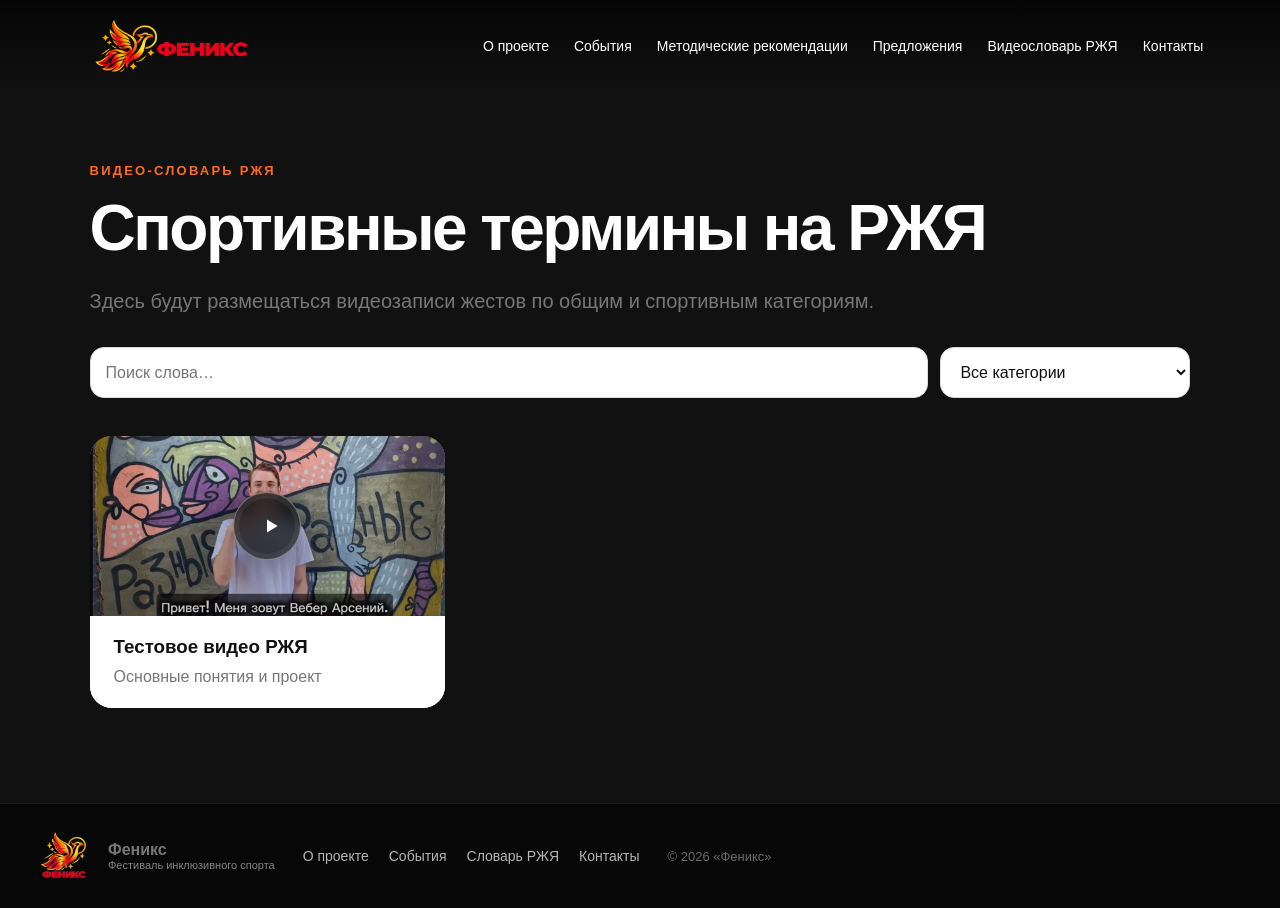
==== commit 01437f6b: "Add files via upload" ====
--- a/dictionary.html
+++ b/dictionary.html
@@ -9,7 +9,7 @@
 </head>
 <body>
 <header class="site-header">
-  <a class="brand brand-wordmark" href="index.html"><img src="phoenix-wordmark.jpg" alt="Феникс"></a>
+  <a class="brand brand-wordmark" href="index.html"><img src="phoenix-wordmark.png" alt="Феникс"></a>
 
   <nav id="nav">
     <a href="index.html#about">О проекте</a>
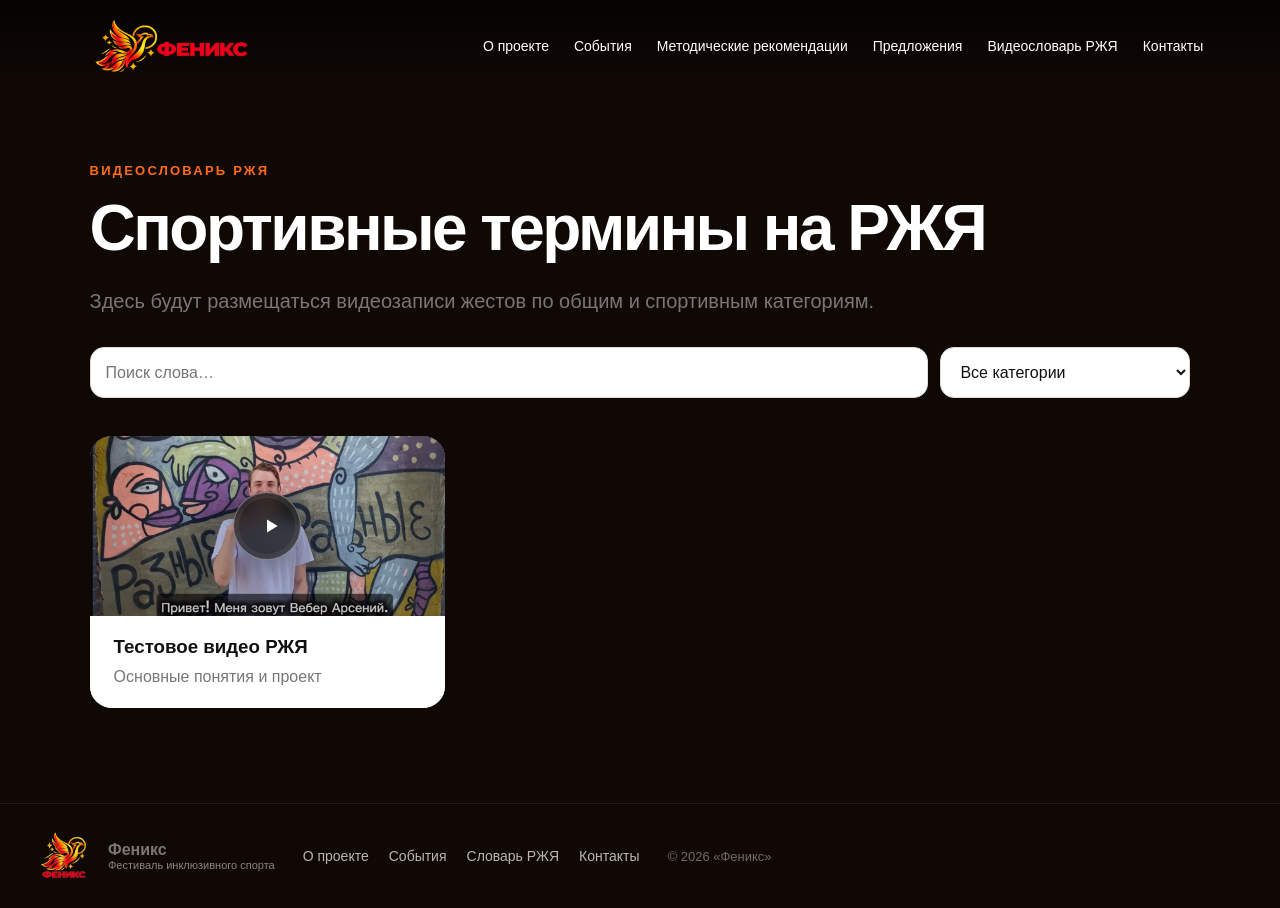
==== commit 64ae7d1a: "Add files via upload" ====
--- a/dictionary.html
+++ b/dictionary.html
@@ -3,8 +3,14 @@
 <head>
   <meta charset="utf-8">
   <meta name="viewport" content="width=device-width,initial-scale=1">
-  <meta name="theme-color" content="#080808">
+  <meta name="theme-color" content="#100805">
   <title>Феникс — фестиваль инклюзивного спорта</title>
+  <link rel="icon" href="favicon.ico" sizes="any">
+  <link rel="icon" type="image/png" sizes="32x32" href="favicon-32x32.png">
+  <link rel="icon" type="image/png" sizes="48x48" href="favicon-48x48.png">
+  <link rel="icon" type="image/png" sizes="96x96" href="favicon-96x96.png">
+  <link rel="apple-touch-icon" sizes="180x180" href="apple-touch-icon.png">
+  <link rel="manifest" href="site.webmanifest">
   <link rel="stylesheet" href="styles.css">
 </head>
 <body>
@@ -24,7 +30,7 @@
 
 <main id="top">
   <section id="dictionary" class="section dictionary">
-    <p class="eyebrow">ВИДЕО-СЛОВАРЬ РЖЯ</p><h2>Спортивные термины на РЖЯ</h2>
+    <p class="eyebrow">ВИДЕОСЛОВАРЬ РЖЯ</p><h2>Спортивные термины на РЖЯ</h2>
     <p class="intro">Здесь будут размещаться видеозаписи жестов по общим и спортивным категориям.</p>
     <div class="filters"><input id="search" placeholder="Поиск слова…"><select id="cat"><option value="all">Все категории</option><option value="concepts">Основные понятия и проект</option><option value="questions">Вопросы, время и информация</option><option value="festival">Фестиваль, церемонии и награждение</option><option value="communication">Общение и бытовые ситуации</option><option value="team">Команда и участники</option><option value="navigation">Навигация, помещения и экипировка</option><option value="documents">Документы и правила</option><option value="competition">Соревнования и судейство</option><option value="media">Медиа</option><option value="actions">Общие спортивные действия</option><option value="basketball">Баскетбол</option><option value="volleyball">Волейбол</option><option value="football">Футбол / Футзал</option><option value="bowling">Боулинг</option><option value="flag">Знамя</option><option value="tabletennis">Настольный теннис</option><option value="lapta">Русская лапта</option><option value="chess">Шахматы</option><option value="checkers">Шашки</option></select></div>
     <div class="words">
--- a/styles.css
+++ b/styles.css
@@ -894,3 +894,8 @@
 .site-header nav a{white-space:nowrap;}
 @media (max-width:1100px){.site-header .brand-wordmark{width:160px}.site-header nav{gap:17px;font-size:12px}}
 @media (max-width:850px){.site-header .brand-wordmark{width:155px;height:58px}.site-header .brand-wordmark img{width:100%;height:100%;object-fit:contain}}
+
+/* V37 — Видеословарь: фирменный тёмно-коричневый фон */
+body:has(#dictionary){background:#100805;}
+#dictionary.dictionary{background:#100805!important;}
+body:has(#dictionary) .site-footer{background:#100805;}
